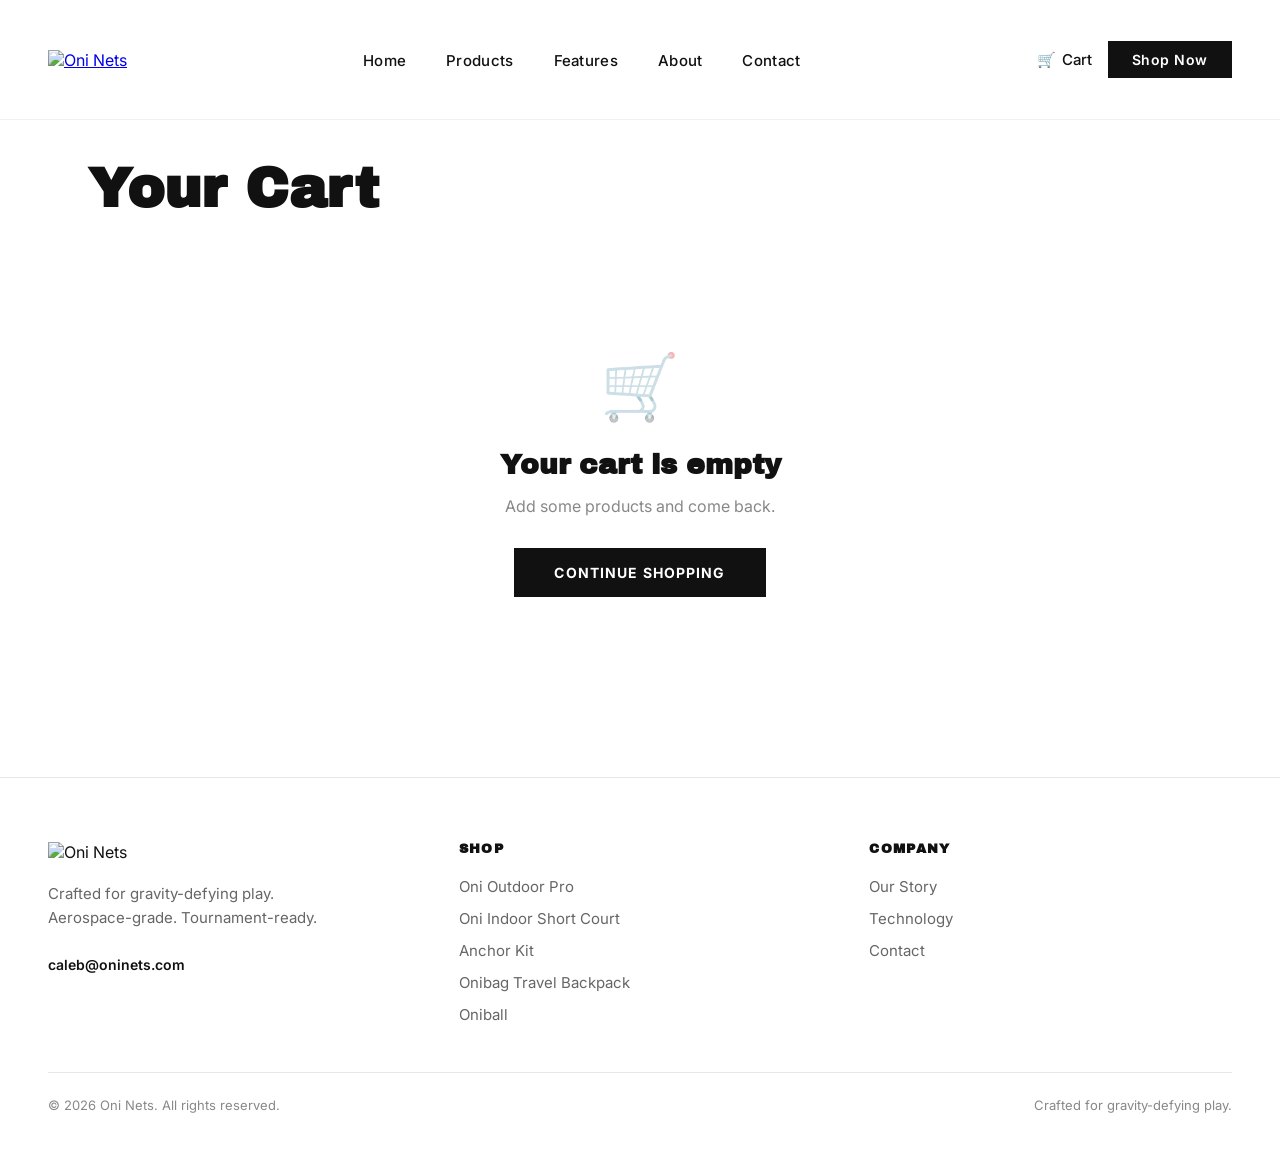
==== cart.html @ f2344c0b "clean website upload" ====
<!DOCTYPE html>
<html lang="en">
<head>
  <meta charset="UTF-8" />
  <meta name="viewport" content="width=device-width, initial-scale=1.0" />
  <title>Your Cart — Oni Nets</title>
  <link rel="stylesheet" href="./shared.css" />
  <style>
    body { padding-top: 100px; }

    .cart-page {
      max-width: 1200px;
      margin: 0 auto;
      padding: 60px 48px 100px;
    }

    .cart-page-title {
      font-family: 'Archivo Black', sans-serif;
      font-size: clamp(36px, 5vw, 56px);
      margin-bottom: 48px;
      line-height: 1.05;
    }

    .cart-layout {
      display: grid;
      grid-template-columns: 1fr 360px;
      gap: 48px;
      align-items: start;
    }

    /* ── EMPTY STATE ── */
    .cart-empty {
      grid-column: 1 / -1;
      text-align: center;
      padding: 80px 40px;
    }

    .cart-empty-icon {
      font-size: 64px;
      margin-bottom: 24px;
      opacity: 0.4;
    }

    .cart-empty h2 {
      font-family: 'Archivo Black', sans-serif;
      font-size: 28px;
      margin-bottom: 16px;
    }

    .cart-empty p {
      font-size: 16px;
      color: var(--gray);
      margin-bottom: 32px;
    }

    /* ── CART ITEMS ── */
    .cart-items-section { }

    .cart-items-header {
      display: grid;
      grid-template-columns: 60px 1fr 120px 120px 80px 40px;
      gap: 16px;
      padding: 0 0 12px;
      border-bottom: 2px solid var(--black);
      margin-bottom: 0;
    }

    .cart-items-header span {
      font-size: 11px;
      font-weight: 700;
      letter-spacing: 0.1em;
      text-transform: uppercase;
      color: #555;
    }

    .cart-items-header .col-qty { text-align: center; }
    .cart-items-header .col-total { text-align: right; }
    .cart-items-header .col-remove { text-align: center; }

    .cart-item {
      display: grid;
      grid-template-columns: 60px 1fr 120px 120px 80px 40px;
      gap: 16px;
      align-items: center;
      padding: 20px 0;
      border-bottom: 1px solid var(--light-gray);
    }

    .cart-item-img {
      width: 60px;
      height: 60px;
      object-fit: contain;
      background: var(--off-white);
      padding: 4px;
    }

    .cart-item-name {
      font-family: 'Archivo Black', sans-serif;
      font-size: 15px;
      line-height: 1.3;
    }

    .cart-item-price {
      font-size: 15px;
      font-weight: 600;
      color: #333;
    }

    .cart-item-qty {
      display: flex;
      align-items: center;
      justify-content: center;
      gap: 0;
      border: 1px solid var(--light-gray);
      width: fit-content;
      margin: 0 auto;
    }

    .item-qty-btn {
      width: 28px;
      height: 32px;
      background: var(--white);
      border: none;
      font-size: 16px;
      cursor: pointer;
      display: flex;
      align-items: center;
      justify-content: center;
      color: var(--black);
      transition: background 0.2s;
      font-family: 'Inter', sans-serif;
    }

    .item-qty-btn:hover { background: var(--off-white); }

    .item-qty-input {
      width: 36px;
      height: 32px;
      border: none;
      border-left: 1px solid var(--light-gray);
      border-right: 1px solid var(--light-gray);
      text-align: center;
      font-family: 'Inter', sans-serif;
      font-size: 14px;
      font-weight: 600;
      color: var(--black);
      background: var(--white);
      outline: none;
    }

    .cart-item-total {
      font-size: 15px;
      font-weight: 700;
      text-align: right;
    }

    .cart-item-remove {
      background: none;
      border: none;
      cursor: pointer;
      font-size: 20px;
      color: var(--gray);
      display: flex;
      align-items: center;
      justify-content: center;
      width: 36px;
      height: 36px;
      margin: 0 auto;
      transition: color 0.2s;
      border-radius: 50%;
    }

    .cart-item-remove:hover { color: #cc0000; background: #fff0f0; }

    .cart-continue-link {
      display: inline-flex;
      align-items: center;
      gap: 6px;
      margin-top: 24px;
      font-size: 14px;
      color: var(--gray);
      text-decoration: none;
      transition: color 0.2s;
    }

    .cart-continue-link:hover { color: var(--black); }

    /* ── ORDER SUMMARY ── */
    .order-summary {
      background: var(--off-white);
      padding: 32px;
      position: sticky;
      top: 120px;
    }

    .order-summary h2 {
      font-family: 'Archivo Black', sans-serif;
      font-size: 20px;
      margin-bottom: 24px;
      padding-bottom: 16px;
      border-bottom: 1px solid var(--light-gray);
    }

    .summary-line {
      display: flex;
      justify-content: space-between;
      font-size: 15px;
      margin-bottom: 12px;
    }

    .summary-line .label { color: #555; }
    .summary-line .value { font-weight: 600; }

    .summary-shipping {
      font-size: 13px;
      color: var(--gray);
      margin-top: 4px;
      margin-bottom: 20px;
    }

    .summary-divider {
      border: none;
      border-top: 1px solid var(--light-gray);
      margin: 20px 0;
    }

    .summary-total {
      display: flex;
      justify-content: space-between;
      font-size: 18px;
      font-weight: 700;
      margin-bottom: 24px;
    }

    .checkout-btn {
      display: block;
      width: 100%;
      padding: 16px 24px;
      background: var(--black);
      color: var(--white);
      font-family: 'Inter', sans-serif;
      font-size: 14px;
      font-weight: 700;
      letter-spacing: 0.08em;
      text-transform: uppercase;
      text-align: center;
      text-decoration: none;
      transition: background 0.2s, color 0.2s;
      border: none;
      cursor: pointer;
      margin-bottom: 16px;
    }

    .checkout-btn:hover { background: var(--gold); color: var(--black); }

    .summary-continue {
      display: block;
      text-align: center;
      font-size: 14px;
      color: var(--gray);
      text-decoration: none;
      transition: color 0.2s;
    }

    .summary-continue:hover { color: var(--black); }

    .summary-note {
      margin-top: 20px;
      padding: 12px;
      background: #fff9ee;
      border: 1px solid #f0dfa0;
      font-size: 13px;
      color: #7a5c00;
      line-height: 1.5;
    }

    @media (max-width: 900px) {
      .cart-layout {
        grid-template-columns: 1fr;
      }

      .order-summary {
        position: static;
      }
    }

    @media (max-width: 768px) {
      .cart-page {
        padding: 40px 20px 80px;
      }

      .cart-items-header {
        display: none;
      }

      .cart-item {
        grid-template-columns: 72px 1fr 40px;
        grid-template-rows: auto auto auto;
        gap: 8px 12px;
      }

      .cart-item-img {
        width: 72px;
        height: 72px;
        grid-row: 1 / 4;
      }

      .cart-item-name {
        grid-column: 2;
        grid-row: 1;
      }

      .cart-item-price {
        grid-column: 2;
        grid-row: 2;
        font-size: 13px;
      }

      .cart-item-qty {
        grid-column: 2;
        grid-row: 3;
        margin: 0;
      }

      .cart-item-total {
        display: none;
      }

      .cart-item-remove {
        grid-column: 3;
        grid-row: 1;
        margin: 0;
      }
    }
  </style>
</head>
<body>

  <nav>
    <a class="nav-logo" href="./index.html">
      <img src="./images/42bc64ac-6878-434b-995e-87e03e54ca72.png" alt="Oni Nets" />
    </a>
    <ul class="nav-links">
      <li><a href="./index.html">Home</a></li>
      <li><a href="./index.html#products">Products</a></li>
      <li><a href="./index.html#features">Features</a></li>
      <li><a href="./index.html#about">About</a></li>
      <li><a href="./index.html#contact">Contact</a></li>
    </ul>
    <div class="nav-actions">
      <a href="./cart.html" class="cart-icon">
        🛒 <span>Cart</span>
        <span id="cart-badge">0</span>
      </a>
      <a href="./index.html#products" class="nav-cta">Shop Now</a>
    </div>
  </nav>

  <main class="cart-page">
    <h1 class="cart-page-title">Your Cart</h1>

    <div class="cart-layout" id="cart-layout">
      <!-- Rendered by JS -->
    </div>
  </main>

  <footer>
    <div class="footer-inner">
      <div>
        <div class="footer-logo"><img src="./images/42bc64ac-6878-434b-995e-87e03e54ca72.png" alt="Oni Nets" /></div>
        <p class="footer-tagline">Crafted for gravity-defying play.<br>Aerospace-grade. Tournament-ready.</p>
        <a href="mailto:caleb@oninets.com" class="footer-email">caleb@oninets.com</a>
      </div>
      <div class="footer-col">
        <h4>Shop</h4>
        <ul>
          <li><a href="./products/outdoor-pro.html">Oni Outdoor Pro</a></li>
          <li><a href="./products/indoor-short-court.html">Oni Indoor Short Court</a></li>
          <li><a href="./products/anchor-kit.html">Anchor Kit</a></li>
          <li><a href="./products/onibag.html">Onibag Travel Backpack</a></li>
          <li><a href="./products/oniball.html">Oniball</a></li>
        </ul>
      </div>
      <div class="footer-col">
        <h4>Company</h4>
        <ul>
          <li><a href="./index.html#about">Our Story</a></li>
          <li><a href="./index.html#features">Technology</a></li>
          <li><a href="mailto:caleb@oninets.com">Contact</a></li>
        </ul>
      </div>
    </div>
    <div class="footer-bottom">
      <span>© 2026 Oni Nets. All rights reserved.</span>
      <span>Crafted for gravity-defying play.</span>
    </div>
  </footer>

  <script src="./js/cart.js"></script>
  <script>
    function formatPrice(n) {
      return '$' + n.toFixed(2) + ' USD';
    }

    function renderCart() {
      const items = Cart.get();
      const layout = document.getElementById('cart-layout');

      if (items.length === 0) {
        layout.innerHTML = `
          <div class="cart-empty">
            <div class="cart-empty-icon">🛒</div>
            <h2>Your cart is empty</h2>
            <p>Add some products and come back.</p>
            <a href="./index.html#products" class="btn-primary">Continue Shopping</a>
          </div>
        `;
        return;
      }

      const subtotal = Cart.total();

      const itemsHTML = items.map(function (item) {
        const lineTotal = item.price * item.qty;
        // resolve image path for display (strip leading ../ since cart.html is at root)
        const imgSrc = item.image.replace(/^\.\.\//, './');
        return `
          <div class="cart-item" data-id="${item.id}">
            <img class="cart-item-img" src="${imgSrc}" alt="${item.name}" />
            <div class="cart-item-name">${item.name}</div>
            <div class="cart-item-price">${formatPrice(item.price)}</div>
            <div class="cart-item-qty">
              <button class="item-qty-btn" data-action="minus" data-id="${item.id}" aria-label="Decrease">−</button>
              <input class="item-qty-input" type="number" value="${item.qty}" min="1" max="99" data-id="${item.id}" aria-label="Quantity" />
              <button class="item-qty-btn" data-action="plus" data-id="${item.id}" aria-label="Increase">+</button>
            </div>
            <div class="cart-item-total">${formatPrice(lineTotal)}</div>
            <button class="cart-item-remove" data-id="${item.id}" aria-label="Remove item">×</button>
          </div>
        `;
      }).join('');

      layout.innerHTML = `
        <div class="cart-items-section">
          <div class="cart-items-header">
            <span></span>
            <span>Product</span>
            <span>Price</span>
            <span class="col-qty">Quantity</span>
            <span class="col-total">Total</span>
            <span class="col-remove"></span>
          </div>
          ${itemsHTML}
          <a href="./index.html#products" class="cart-continue-link">← Continue Shopping</a>
        </div>

        <div class="order-summary">
          <h2>Order Summary</h2>
          <div class="summary-line">
            <span class="label">Subtotal</span>
            <span class="value">${formatPrice(subtotal)}</span>
          </div>
          <div class="summary-line">
            <span class="label">Shipping</span>
            <span class="value">—</span>
          </div>
          <p class="summary-shipping">Calculated at checkout</p>
          <hr class="summary-divider" />
          <div class="summary-total">
            <span>Total</span>
            <span>${formatPrice(subtotal)}</span>
          </div>
          <a href="./checkout.html" class="checkout-btn">Proceed to Checkout</a>
          <a href="./index.html#products" class="summary-continue">← Continue Shopping</a>
          <div class="summary-note">
            ⚡ All orders are preorder. You will not be charged until production is confirmed.
          </div>
        </div>
      `;

      // Attach event listeners
      layout.querySelectorAll('.item-qty-btn').forEach(function (btn) {
        btn.addEventListener('click', function () {
          const id = btn.dataset.id;
          const item = Cart.get().find(function (i) { return i.id === id; });
          if (!item) return;
          if (btn.dataset.action === 'minus') {
            Cart.updateQty(id, item.qty - 1);
          } else {
            Cart.updateQty(id, item.qty + 1);
          }
          renderCart();
        });
      });

      layout.querySelectorAll('.item-qty-input').forEach(function (input) {
        input.addEventListener('change', function () {
          const id = input.dataset.id;
          const val = parseInt(input.value, 10);
          if (!isNaN(val)) {
            Cart.updateQty(id, val);
            renderCart();
          }
        });
      });

      layout.querySelectorAll('.cart-item-remove').forEach(function (btn) {
        btn.addEventListener('click', function () {
          Cart.remove(btn.dataset.id);
          renderCart();
        });
      });
    }

    document.addEventListener('DOMContentLoaded', function () {
      Cart.updateBadge();
      renderCart();
    });
  </script>
</body>
</html>
---- shared.css ----
/* ── ONI NETS — SHARED STYLES ── */

@import url('https://fonts.googleapis.com/css2?family=Archivo+Black&family=Inter:wght@400;500;600;700&display=swap');

*, *::before, *::after {
  box-sizing: border-box;
  margin: 0;
  padding: 0;
}

:root {
  --black: #111111;
  --white: #fff;
  --off-white: #f5f4f0;
  --gold: #c9a84c;
  --gold-light: #e2c070;
  --gray: #888;
  --light-gray: #e8e8e8;
}

html { scroll-behavior: smooth; }

body {
  font-family: 'Inter', sans-serif;
  background: var(--white);
  color: var(--black);
  overflow-x: hidden;
}

/* ── TYPOGRAPHY ── */
.display {
  font-family: 'Archivo Black', sans-serif;
  line-height: 1.05;
}

/* ── NAV ── */
nav {
  position: fixed;
  top: 0; left: 0; right: 0;
  z-index: 100;
  display: flex;
  align-items: center;
  justify-content: space-between;
  padding: 0 48px;
  height: 120px;
  background: rgba(255, 255, 255, 0.97);
  backdrop-filter: blur(12px);
  border-bottom: 1px solid rgba(0, 0, 0, 0.06);
}

.nav-logo img {
  height: 110px;
  width: auto;
}

.nav-links {
  display: flex;
  gap: 40px;
  list-style: none;
}

.nav-links a {
  font-family: 'Inter', sans-serif;
  font-size: 15px;
  font-weight: 500;
  text-decoration: none;
  color: var(--black);
  letter-spacing: 0.02em;
  transition: color 0.2s;
}

.nav-links a:hover { color: var(--gold); }

.nav-actions {
  display: flex;
  align-items: center;
  gap: 16px;
}

.cart-icon {
  position: relative;
  cursor: pointer;
  text-decoration: none;
  color: var(--black);
  display: flex;
  align-items: center;
  gap: 6px;
  font-size: 15px;
  font-weight: 500;
  font-family: 'Inter', sans-serif;
  transition: color 0.2s;
}

.cart-icon:hover { color: var(--gold); }

#cart-badge {
  position: absolute;
  top: -8px;
  right: -10px;
  background: var(--gold);
  color: var(--white);
  border-radius: 50%;
  width: 18px;
  height: 18px;
  font-size: 11px;
  font-weight: 700;
  display: none;
  align-items: center;
  justify-content: center;
  font-family: 'Inter', sans-serif;
}

.nav-cta {
  display: inline-flex;
  align-items: center;
  justify-content: center;
  padding: 10px 24px;
  background: var(--black);
  color: var(--white);
  font-family: 'Inter', sans-serif;
  font-size: 14px;
  font-weight: 600;
  text-decoration: none;
  letter-spacing: 0.04em;
  transition: background 0.2s, color 0.2s;
}

.nav-cta:hover { background: var(--gold); color: var(--black); }

/* ── BUTTONS ── */
.btn-primary {
  display: inline-flex;
  align-items: center;
  justify-content: center;
  padding: 16px 40px;
  background: var(--black);
  color: var(--white);
  font-family: 'Inter', sans-serif;
  font-size: 14px;
  font-weight: 700;
  text-decoration: none;
  letter-spacing: 0.08em;
  text-transform: uppercase;
  transition: background 0.2s, color 0.2s;
  border: none;
  cursor: pointer;
}

.btn-primary:hover { background: var(--gold); color: var(--black); }

.btn-gold {
  display: inline-flex;
  align-items: center;
  justify-content: center;
  padding: 16px 40px;
  background: var(--gold);
  color: var(--black);
  font-family: 'Inter', sans-serif;
  font-size: 14px;
  font-weight: 700;
  text-decoration: none;
  letter-spacing: 0.08em;
  text-transform: uppercase;
  border: none;
  cursor: pointer;
  transition: background 0.2s, color 0.2s;
}

.btn-gold:hover { background: var(--gold-light); }

/* ── PAGE WRAP ── */
.page-wrap {
  max-width: 1200px;
  margin: 0 auto;
  padding: 0 48px;
}

/* ── FOOTER ── */
footer {
  background: var(--white);
  padding: 64px 48px 40px;
  border-top: 1px solid var(--light-gray);
}

.footer-inner {
  max-width: 1200px;
  margin: 0 auto;
  display: grid;
  grid-template-columns: 1fr 1fr 1fr;
  gap: 48px;
}

.footer-logo img {
  height: 90px;
  width: auto;
  margin-bottom: 20px;
}

.footer-tagline {
  font-size: 15px;
  color: #666;
  line-height: 1.6;
  margin-bottom: 24px;
}

.footer-email {
  font-size: 14px;
  font-weight: 600;
  color: var(--black);
  text-decoration: none;
  transition: color 0.2s;
}

.footer-email:hover { color: var(--gold); }

.footer-col h4 {
  font-family: 'Archivo Black', sans-serif;
  font-size: 13px;
  letter-spacing: 0.1em;
  text-transform: uppercase;
  margin-bottom: 20px;
}

.footer-col ul {
  list-style: none;
  display: flex;
  flex-direction: column;
  gap: 12px;
}

.footer-col ul a {
  font-size: 15px;
  color: #666;
  text-decoration: none;
  transition: color 0.2s;
}

.footer-col ul a:hover { color: var(--black); }

.footer-bottom {
  max-width: 1200px;
  margin: 48px auto 0;
  padding-top: 24px;
  border-top: 1px solid var(--light-gray);
  font-size: 13px;
  color: var(--gray);
  display: flex;
  justify-content: space-between;
  align-items: center;
}

/* ── MOBILE ── */
@media (max-width: 768px) {
  nav {
    padding: 0 20px;
  }

  .nav-links {
    display: none;
  }

  .page-wrap {
    padding: 0 20px;
  }

  .footer-inner {
    grid-template-columns: 1fr;
    gap: 32px;
  }

  footer {
    padding: 48px 20px 32px;
  }

  .footer-bottom {
    flex-direction: column;
    gap: 8px;
    text-align: center;
  }
}
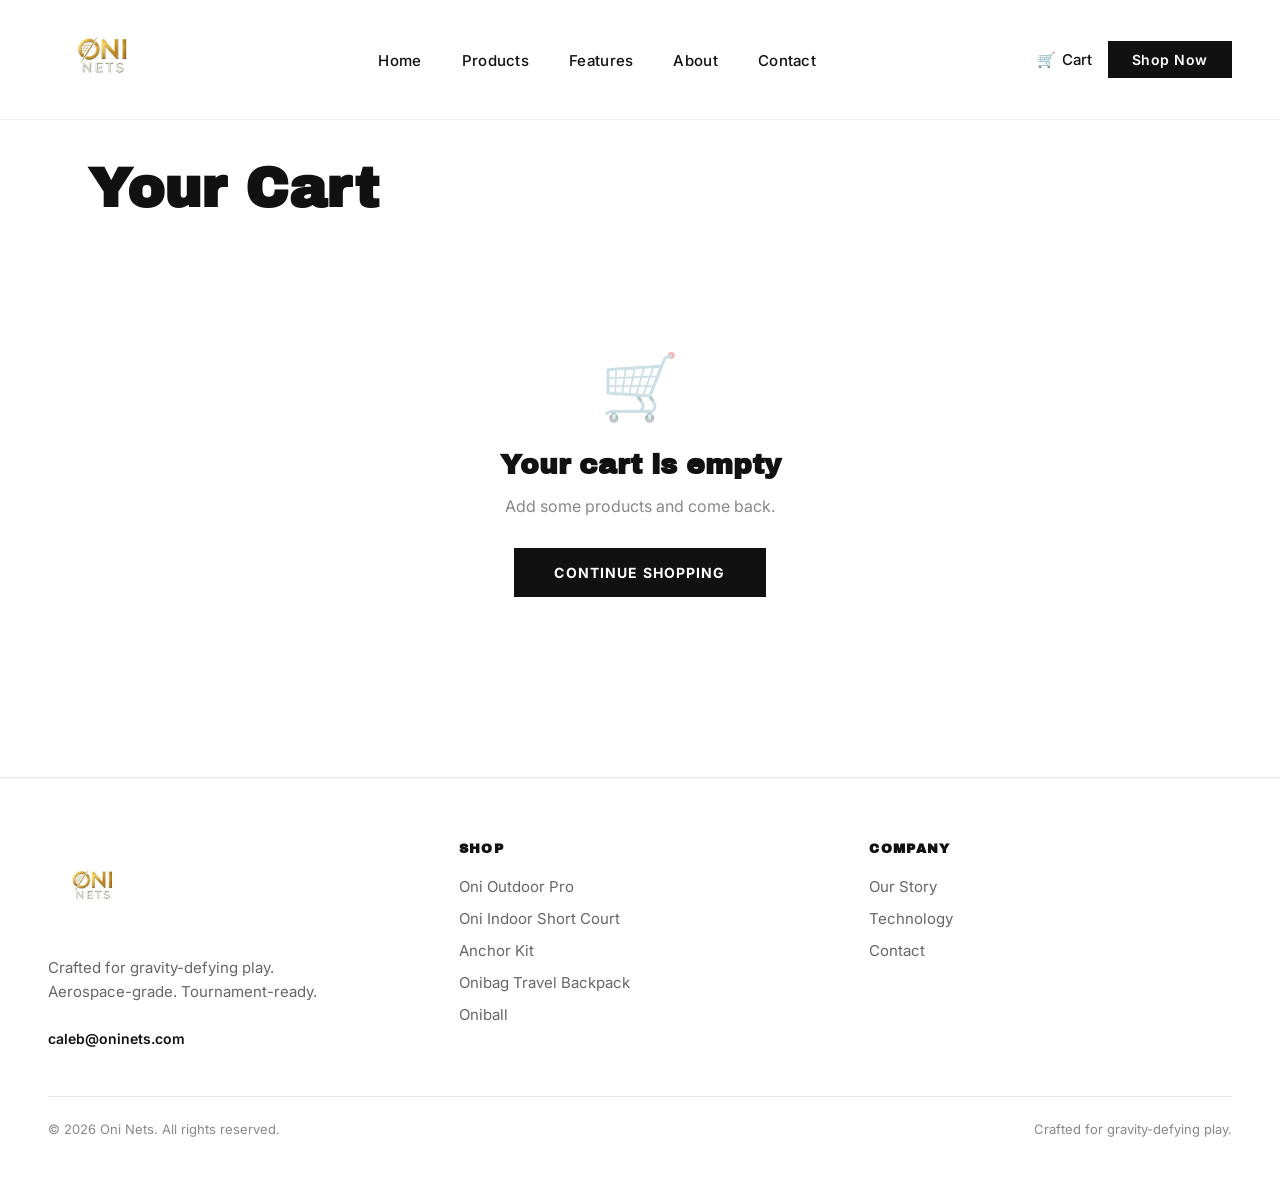
==== commit 67a23f6e: "Update logo images in navigation and footer 1.0" ====
--- a/cart.html
+++ b/cart.html
@@ -338,7 +338,7 @@
 
   <nav>
     <a class="nav-logo" href="./index.html">
-      <img src="./images/42bc64ac-6878-434b-995e-87e03e54ca72.png" alt="Oni Nets" />
+      <img src="./images/main-logo.png" alt="Oni Nets" />
     </a>
     <ul class="nav-links">
       <li><a href="./index.html">Home</a></li>
@@ -367,7 +367,7 @@
   <footer>
     <div class="footer-inner">
       <div>
-        <div class="footer-logo"><img src="./images/42bc64ac-6878-434b-995e-87e03e54ca72.png" alt="Oni Nets" /></div>
+        <div class="footer-logo"><img src="./images/main-logo.png" alt="Oni Nets" /></div>
         <p class="footer-tagline">Crafted for gravity-defying play.<br>Aerospace-grade. Tournament-ready.</p>
         <a href="mailto:caleb@oninets.com" class="footer-email">caleb@oninets.com</a>
       </div>
